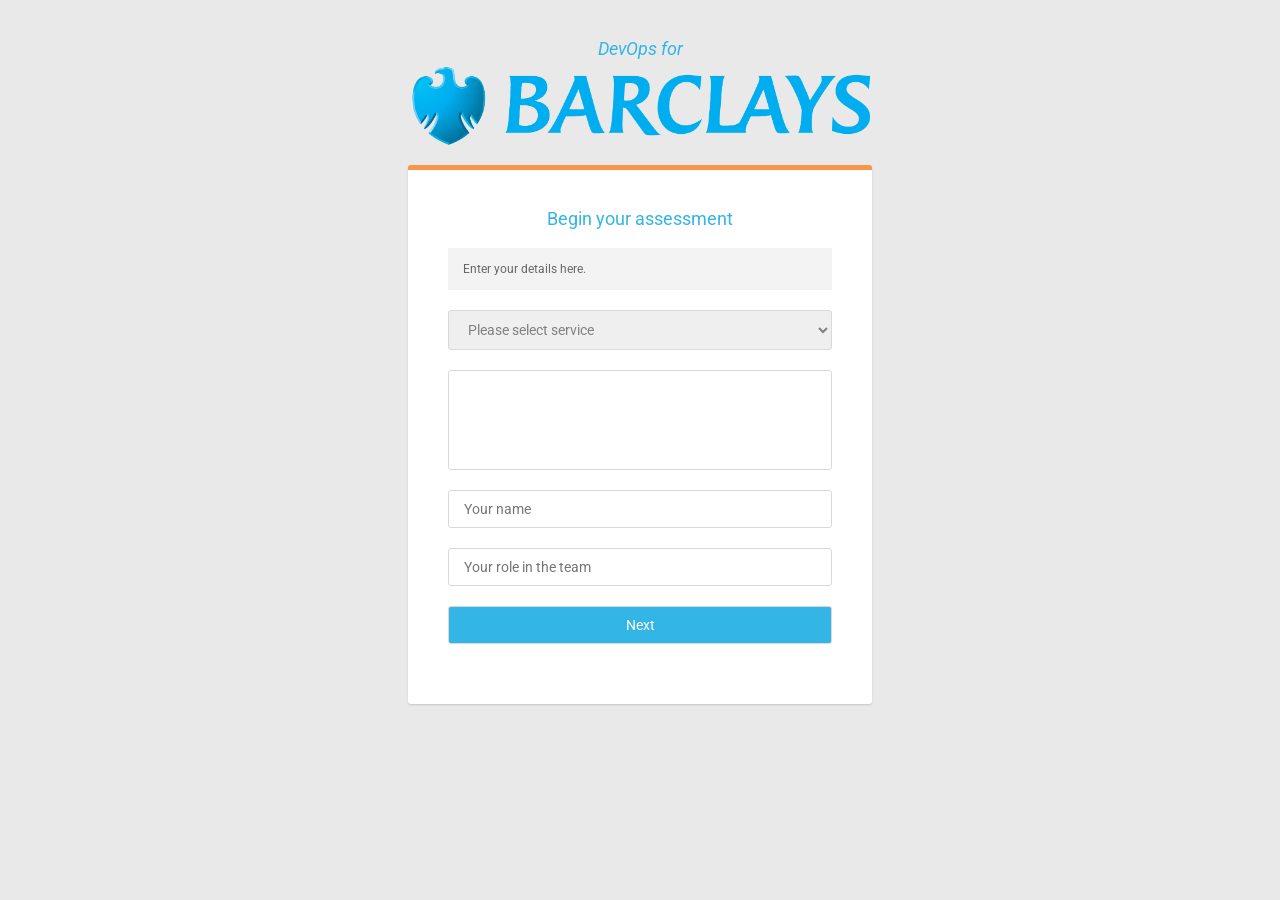
==== www/DevOpsAssessment/index.html @ d39666f9 "Adding updated code for rating and db store" ====
<!DOCTYPE html>
<html>

<head>
    <meta charset="UTF-8">
    <title>Virtusa DevOps Assesment</title>
    <link rel="stylesheet" href="css/reset.css">
    <link rel='stylesheet prefetch' href='http://daneden.github.io/animate.css/animate.min.css'>
    <link rel='stylesheet prefetch' href='http://fonts.googleapis.com/css?family=Roboto:400,100,400italic,700italic,700'>
    <link rel='stylesheet prefetch' href='http://maxcdn.bootstrapcdn.com/font-awesome/4.2.0/css/font-awesome.min.css'>
    <link rel="stylesheet" href="css/stylelogin.css">
</head>

<body>

    <h2 style="margin-top:40px;font-style:italic;font-size:18px;color:#33b5e5;font-weight:400">DevOps for</h2>
    <img src="./Pictures/Barclays_logo.png" width="38%">

    <div class='form aniamted bounceIn' style="margin-top:10px">
        <div class='login'>
            <h2>Begin your assessment</h2>
            <div class='alert'>
                Enter your details here.
            </div>
            <form>
                <!--                <input placeholder='Name of the Service your app is part of' type='text' id='serviceType' required>-->
                <select onchange="populate()" id="serviceType"  required>
                    <option value="" disabled selected>Please select service</option>
                </select>
<!--                <input type="checkbox" name="all" id="all" style="display:initial;width: initial;" /> <label> Check all </label>-->
                <div class="container" style="text-align:left;">
<!--                    <input type="checkbox" name="all" id="all" style="display:initial;width: initial;" /> <label> Check all </label>-->
                   
                    <!--<input type="checkbox" style="display:initial;width: initial;" /> <label>This is checkbox</label>
                    <br />
                    <input type="checkbox" style="display:initial;width: initial;" /> <label>This is checkbox</label>
                    <br />
                    <input type="checkbox" style="display:initial;width: initial;" /> <label>This is checkbox</label>
                    <br />
                    <input type="checkbox" style="display:initial;width: initial;" /> <label>This is checkbox</label>
                    <br />
                    <input type="checkbox" style="display:initial;width: initial;" /> <label>This is checkbox</label>-->
                </div>
                <!--                <input placeholder='IT Service your app is part of' type='text' id='appName' required>-->
                <input placeholder='Your name' type='text' id='yourName' required>
                <input placeholder='Your role in the team' type='text' id='designation' required>
                <input type="submit" id='nextBtn' class='formbtn' value="Next" style="width:100%">
            </form>
        </div>
        <div class='register'>
            <h2>Enter Your Project Details</h2>
            <div class='alert'>
                <div class='fa fa-times-circle'></div>
                Enter your details too.
            </div>
            <form>
                <input placeholder='Username' type='text'>
                <input placeholder='Password' type='password'>
                <input placeholder='Confirm Password' type='password'>
                <input placeholder='Email Address' type='email'>
                <input placeholder='Birth Date (mm/dd/yy)' type='text'>
                <div class="formbtn">Login</div>
            </form>
        </div>
    </div>
<!--    <script src="./js/data.json"></script>-->
    <script src='./js/jquery.min.js'></script>
    <script src="js/index.js"></script>
</body>

</html>
---- www/DevOpsAssessment/css/stylelogin.css ----
body {
    background: #e9e9e9;
    font-family: 'Roboto', sans-serif;
    text-align: center;
    -webkit-font-smoothing: antialiased;
    -moz-osx-font-smoothing: grayscale;
}
.form {
    position: relative;
    background: #ffffff;
    width: 30%;
    margin: 40px auto 0;
    padding: 40px;
    border-top: 5px solid #F79646;
    -webkit-border-radius: 3px;
    -moz-border-radius: 3px;
    border-radius: 3px;
    -webkit-box-shadow: 0px 1px 2px 0px rgba(0, 0, 0, 0.15);
    -moz-box-shadow: 0px 1px 2px 0px rgba(0, 0, 0, 0.15);
    box-shadow: 0px 1px 2px 0px rgba(0, 0, 0, 0.15);
}
.clickablenav:hover {
    background-color: #FCD8BA;
}
.form .switch {
    cursor: pointer;
    position: absolute;
    top: 0;
    right: 0;
    background: #33b5e5;
    width: 30px;
    height: 30px;
    margin: -5px 0 0;
    -webkit-border-radius: 0 3px 0 3px;
    -moz-border-radius: 0 3px 0 3px;
    border-radius: 0 3px 0 3px;
    color: #ffffff;
    font-size: 12px;
    line-height: 30px;
    text-align: center;
}
.form .switch .tooltip {
    position: absolute;
    top: 5px;
    right: -65px;
    display: block;
    background: rgba(0, 0, 0, 0.6);
    width: auto;
    padding: 5px;
    -webkit-border-radius: 3px;
    -moz-border-radius: 3px;
    border-radius: 3px;
    color: rgba(255, 255, 255, 0.6);
    font-size: 10px;
    font-weight: 600;
    line-height: 1;
    text-align: left;
    text-transform: uppercase;
}
.form .switch .tooltip:before {
    content: '';
    position: absolute;
    top: 5px;
    left: -5px;
    display: block;
    border-top: 5px solid transparent;
    border-bottom: 5px solid transparent;
    border-right: 5px solid rgba(0, 0, 0, 0.6);
}
.form .register {
    display: none;
}
.form h2 {
    margin: 0 0 20px;
    line-height: 1;
    color: #33b5e5;
    font-size: 18px;
    font-weight: 400;
}
.form .alert {
    position: relative;
    background: #f3f3f3;
    color: #666666;
    font-size: 12px;
    margin-bottom: 20px;
    padding: 15px;
    text-align: left;
}
.form .alert .fa-times-circle {
    cursor: pointer;
    position: absolute;
    top: 50%;
    right: 10px;
    display: block;
    width: 16px;
    height: 16px;
    line-height: 16px;
    margin-top: -8px;
    float: right;
}
.form input {
    outline: none;
/*    display: block;*/
    width: 100%;
    margin: 0 0 20px;
    padding: 10px 15px;
    border: 1px solid #d9d9d9;
    -webkit-border-radius: 3px;
    -moz-border-radius: 3px;
    border-radius: 3px;
    /*  color: #ccc;*/
    font-family: "Roboto";
    -webkti-box-sizing: border-box;
    -moz-box-sizing: border-box;
    box-sizing: border-box;
    font-size: 14px;
    -webkit-font-smoothing: antialiased;
    -moz-osx-font-smoothing: grayscale;
    -webkit-transition: all 0.3s linear 0s;
    -moz-transition: all 0.3s linear 0s;
    -ms-transition: all 0.3s linear 0s;
    -o-transition: all 0.3s linear 0s;
    transition: all 0.3s linear 0s;
}
.form input:focus {
    color: #333333;
    border: 1px solid #33b5e5;
}
select {
    outline: none;
    display: block;
    width: 100%;
    margin: 0 0 20px;
    padding: 10px 15px;
    border: 1px solid #d9d9d9;
    -webkit-border-radius: 3px;
    -moz-border-radius: 3px;
    border-radius: 3px;
    /*  color: #ccc;*/
    font-family: "Roboto";
    -webkti-box-sizing: border-box;
    -moz-box-sizing: border-box;
    box-sizing: border-box;
    font-size: 14px;
    -webkit-font-smoothing: antialiased;
    -moz-osx-font-smoothing: grayscale;
    -webkit-transition: all 0.3s linear 0s;
    -moz-transition: all 0.3s linear 0s;
    -ms-transition: all 0.3s linear 0s;
    -o-transition: all 0.3s linear 0s;
    transition: all 0.3s linear 0s;
}

select:focus{
    color: #333333;
    border: 1px solid #33b5e5;
}

select:required:invalid {
  color: gray;
}
option[value=""][disabled] {
  display: none;
}
option {
  color: black;
}

/*check box list*/

.container {
/*    border: 2px solid #ccc;*/
/*    width: 300px;*/
    height: 100px;
    overflow-y: scroll;
    /**/
    outline: none;
    display: block;
    width: 100%;
    margin: 0 0 20px;
    padding: 10px 15px;
    border: 1px solid #d9d9d9;
    -webkit-border-radius: 3px;
    -moz-border-radius: 3px;
    border-radius: 3px;
    /*  color: #ccc;*/
    font-family: "Roboto";
    -webkti-box-sizing: border-box;
    -moz-box-sizing: border-box;
    box-sizing: border-box;
    font-size: 14px;
    -webkit-font-smoothing: antialiased;
    -moz-osx-font-smoothing: grayscale;
    -webkit-transition: all 0.3s linear 0s;
    -moz-transition: all 0.3s linear 0s;
    -ms-transition: all 0.3s linear 0s;
    -o-transition: all 0.3s linear 0s;
    transition: all 0.3s linear 0s;
}

.container:focus{
    color: #333333;
    border: 1px solid #33b5e5;
}

/*.form button {
    cursor: pointer;
    background: #33b5e5;
    width: 100%;
    padding: 10px 15px;
    margin-bottom: 25px;
    border: 0;
    -webkit-border-radius: 3px;
    -moz-border-radius: 3px;
    border-radius: 3px;
    color: #ffffff;
    font-family: "Roboto";
    font-size: 14px;
    font-weight: 400;
    -webkit-font-smoothing: antialiased;
    -moz-osx-font-smoothing: grayscale;
    -webkit-transition: all 0.3s linear 0s;
    -moz-transition: all 0.3s linear 0s;
    -ms-transition: all 0.3s linear 0s;
    -o-transition: all 0.3s linear 0s;
    transition: all 0.3s linear 0s;
}*/
.formbtn {
    cursor: pointer;
    background: #33b5e5;
    width: 100%;
    padding: 10px 15px;
    margin-bottom: 25px;
    border: 0;
    -webkit-border-radius: 3px;
    -moz-border-radius: 3px;
    border-radius: 3px;
    color: #ffffff;
    font-family: "Roboto";
    font-size: 14px;
    font-weight: 400;
    -webkit-font-smoothing: antialiased;
    -moz-osx-font-smoothing: grayscale;
    -webkit-transition: all 0.3s linear 0s;
    -moz-transition: all 0.3s linear 0s;
    -ms-transition: all 0.3s linear 0s;
    -o-transition: all 0.3s linear 0s;
    transition: all 0.3s linear 0s;
}

.formbtn:hover {
    background: #1a9bcb;
}

/*.form button:hover {
    background: #1a9bcb;
}*/
.form footer {
    background: #f2f2f2;
    width: 100%;
    padding: 15px 40px;
    margin: 0 0 -40px -40px;
    -webkit-border-radius: 0 0 3px 3px;
    -moz-border-radius: 0 0 3px 3px;
    border-radius: 0 0 3px 3px;
    color: #666666;
    font-size: 12px;
    text-align: center;
}
.form footer a {
    color: #333333;
    text-decoration: none;
}
.info {
    width: 300px;
    margin: 25px auto;
    text-align: center;
}
.info h1 {
    margin: 0;
    padding: 0;
    font-size: 24px;
    font-weight: 400;
    color: #333333;
}
.info span {
    color: #666666;
    font-size: 12px;
}
.info span a {
    color: #000000;
    text-decoration: none;
}
.info span .fa {
    color: #33b5e5;
}
.info span .spoilers {
    color: #999999;
    margin-top: 5px;
    font-size: 10px;
}
@media only screen and (max-width: 1920px) {
    .form1 {
        position: relative;
        background: #ffffff;
        width: 55%;
        height: 187px;
        margin: 40px auto 0;
        padding: 40px;
        border-top: 5px solid #F79646;
        -webkit-border-radius: 3px;
        -moz-border-radius: 3px;
        border-radius: 3px;
        -webkit-box-shadow: 0px 1px 2px 0px rgba(0, 0, 0, 0.15);
        -moz-box-shadow: 0px 1px 2px 0px rgba(0, 0, 0, 0.15);
        box-shadow: 0px 1px 2px 0px rgba(0, 0, 0, 0.15);
    }
}
@media only screen and (max-width: 1400px) {
    .form1 {
        position: relative;
        background: #ffffff;
        width: 55%;
        height: 187px;
        margin: 40px auto 0;
        padding: 40px;
        border-top: 5px solid #F79646;
        -webkit-border-radius: 3px;
        -moz-border-radius: 3px;
        border-radius: 3px;
        -webkit-box-shadow: 0px 1px 2px 0px rgba(0, 0, 0, 0.15);
        -moz-box-shadow: 0px 1px 2px 0px rgba(0, 0, 0, 0.15);
        box-shadow: 0px 1px 2px 0px rgba(0, 0, 0, 0.15);
    }
}
@media only screen and (max-width: 1200px) {
    .form1 {
        position: relative;
        background: #ffffff;
        width: 55%;
        height: 243px;
        margin: 40px auto 0;
        padding: 40px;
        border-top: 5px solid #F79646;
        -webkit-border-radius: 3px;
        -moz-border-radius: 3px;
        border-radius: 3px;
        -webkit-box-shadow: 0px 1px 2px 0px rgba(0, 0, 0, 0.15);
        -moz-box-shadow: 0px 1px 2px 0px rgba(0, 0, 0, 0.15);
        box-shadow: 0px 1px 2px 0px rgba(0, 0, 0, 0.15);
    }
}
@media only screen and (max-width: 1200px) {
    .form1 {
        position: relative;
        background: #ffffff;
        width: 55%;
        height: 243px;
        margin: 40px auto 0;
        padding: 40px;
        border-top: 5px solid #F79646;
        -webkit-border-radius: 3px;
        -moz-border-radius: 3px;
        border-radius: 3px;
        -webkit-box-shadow: 0px 1px 2px 0px rgba(0, 0, 0, 0.15);
        -moz-box-shadow: 0px 1px 2px 0px rgba(0, 0, 0, 0.15);
        box-shadow: 0px 1px 2px 0px rgba(0, 0, 0, 0.15);
    }
}

/* Medium Devices, Desktops */

@media only screen and (max-width: 992px) {
    .form1 {
        position: relative;
        background: #ffffff;
        width: 55%;
        height: 260px;
        margin: 40px auto 0;
        padding: 40px;
        border-top: 5px solid #F79646;
        -webkit-border-radius: 3px;
        -moz-border-radius: 3px;
        border-radius: 3px;
        -webkit-box-shadow: 0px 1px 2px 0px rgba(0, 0, 0, 0.15);
        -moz-box-shadow: 0px 1px 2px 0px rgba(0, 0, 0, 0.15);
        box-shadow: 0px 1px 2px 0px rgba(0, 0, 0, 0.15);
    }
}

/* Small Devices, Tablets */

@media only screen and (max-width: 768px) {
    .form1 {
        position: relative;
        background: #ffffff;
        width: 55%;
        height: 390px;
        margin: 40px auto 0;
        padding: 40px;
        border-top: 5px solid #F79646;
        -webkit-border-radius: 3px;
        -moz-border-radius: 3px;
        border-radius: 3px;
        -webkit-box-shadow: 0px 1px 2px 0px rgba(0, 0, 0, 0.15);
        -moz-box-shadow: 0px 1px 2px 0px rgba(0, 0, 0, 0.15);
        box-shadow: 0px 1px 2px 0px rgba(0, 0, 0, 0.15);
    }
}

/* Extra Small Devices, Phones */

@media only screen and (max-width: 480px) {
    .form1 {
        position: relative;
        background: #ffffff;
        width: 55%;
        margin: 40px auto 0;
        padding: 40px;
        border-top: 5px solid #F79646;
        -webkit-border-radius: 3px;
        -moz-border-radius: 3px;
        border-radius: 3px;
        -webkit-box-shadow: 0px 1px 2px 0px rgba(0, 0, 0, 0.15);
        -moz-box-shadow: 0px 1px 2px 0px rgba(0, 0, 0, 0.15);
        box-shadow: 0px 1px 2px 0px rgba(0, 0, 0, 0.15);
    }
}
#processNav:hover {
    cursor: pointer;
}
#ToolsNav:hover {
    cursor: pointer;
}
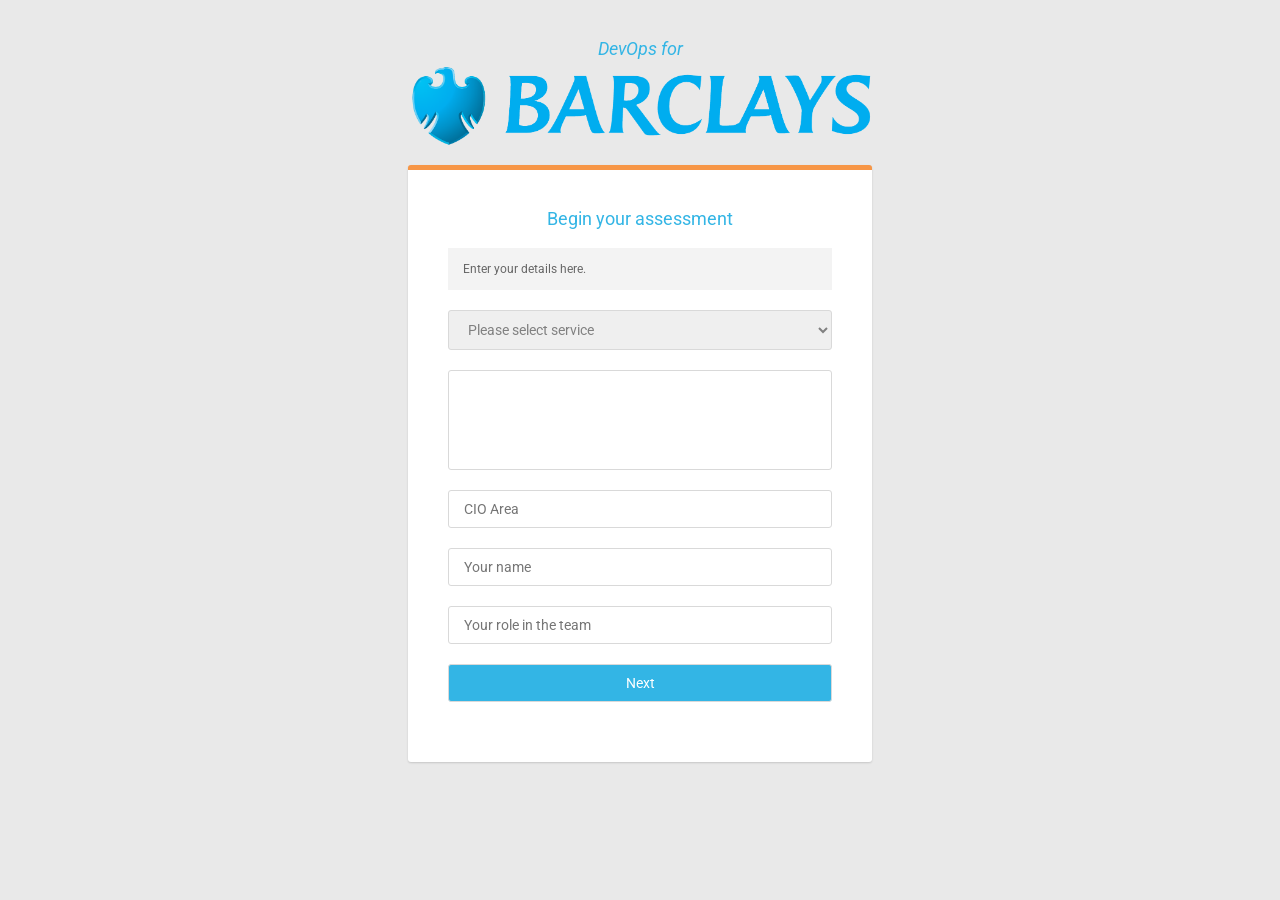
==== commit d754c0d5: "Added changes to fix minor bugs and updated questions json" ====
--- a/www/DevOpsAssessment/index.html
+++ b/www/DevOpsAssessment/index.html
@@ -42,6 +42,7 @@
                     <input type="checkbox" style="display:initial;width: initial;" /> <label>This is checkbox</label>-->
                 </div>
                 <!--                <input placeholder='IT Service your app is part of' type='text' id='appName' required>-->
+                <input placeholder='CIO Area' type='text' id='cioArea' required>
                 <input placeholder='Your name' type='text' id='yourName' required>
                 <input placeholder='Your role in the team' type='text' id='designation' required>
                 <input type="submit" id='nextBtn' class='formbtn' value="Next" style="width:100%">
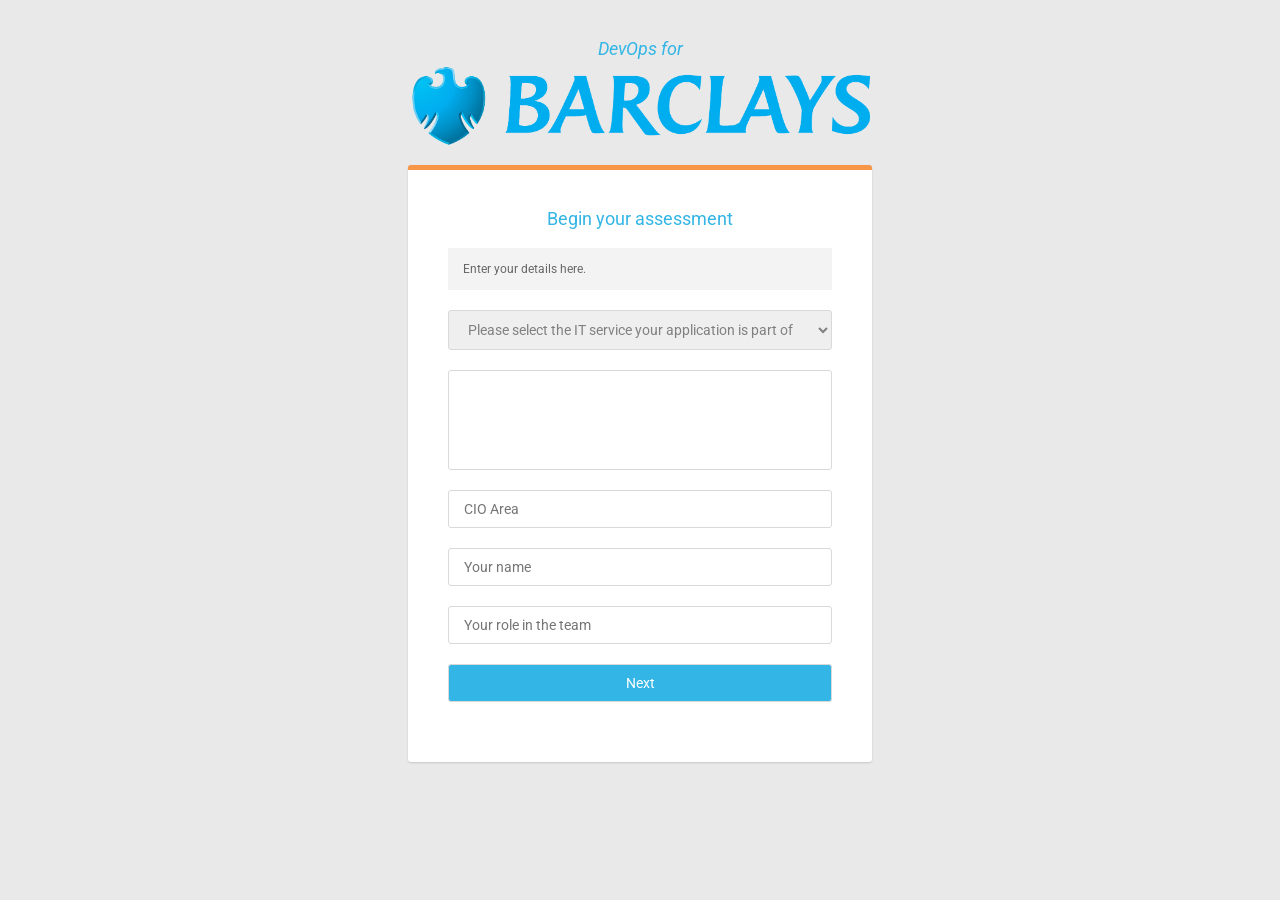
==== commit 0f5f7430: "Updated changes for IE from Ronan" ====
--- a/www/DevOpsAssessment/index.html
+++ b/www/DevOpsAssessment/index.html
@@ -2,71 +2,49 @@
 <html>
 
 <head>
-    <meta charset="UTF-8">
-    <title>Virtusa DevOps Assesment</title>
-    <link rel="stylesheet" href="css/reset.css">
-    <link rel='stylesheet prefetch' href='http://daneden.github.io/animate.css/animate.min.css'>
-    <link rel='stylesheet prefetch' href='http://fonts.googleapis.com/css?family=Roboto:400,100,400italic,700italic,700'>
-    <link rel='stylesheet prefetch' href='http://maxcdn.bootstrapcdn.com/font-awesome/4.2.0/css/font-awesome.min.css'>
-    <link rel="stylesheet" href="css/stylelogin.css">
+<meta charset="UTF-8">
+<title>Virtusa DevOps Assesment</title>
+<link rel="stylesheet" href="css/reset.css">
+<link rel='stylesheet prefetch' href='http://daneden.github.io/animate.css/animate.min.css'>
+<link rel='stylesheet prefetch' href='http://fonts.googleapis.com/css?family=Roboto:400,100,400italic,700italic,700'>
+<link rel='stylesheet prefetch' href='http://maxcdn.bootstrapcdn.com/font-awesome/4.2.0/css/font-awesome.min.css'>
+<link rel="stylesheet" href="css/stylelogin.css">
 </head>
 
 <body>
 
-    <h2 style="margin-top:40px;font-style:italic;font-size:18px;color:#33b5e5;font-weight:400">DevOps for</h2>
-    <img src="./Pictures/Barclays_logo.png" width="38%">
+ <h2 style="margin-top: 40px; font-style: italic; font-size: 18px; color: #33b5e5; font-weight: 400">DevOps for</h2>
+ <img src="./Pictures/Barclays_logo.png" width="38%">
 
-    <div class='form aniamted bounceIn' style="margin-top:10px">
-        <div class='login'>
-            <h2>Begin your assessment</h2>
-            <div class='alert'>
-                Enter your details here.
-            </div>
-            <form>
-                <!--                <input placeholder='Name of the Service your app is part of' type='text' id='serviceType' required>-->
-                <select onchange="populate()" id="serviceType"  required>
-                    <option value="" disabled selected>Please select service</option>
-                </select>
-<!--                <input type="checkbox" name="all" id="all" style="display:initial;width: initial;" /> <label> Check all </label>-->
-                <div class="container" style="text-align:left;">
-<!--                    <input type="checkbox" name="all" id="all" style="display:initial;width: initial;" /> <label> Check all </label>-->
-                   
-                    <!--<input type="checkbox" style="display:initial;width: initial;" /> <label>This is checkbox</label>
-                    <br />
-                    <input type="checkbox" style="display:initial;width: initial;" /> <label>This is checkbox</label>
-                    <br />
-                    <input type="checkbox" style="display:initial;width: initial;" /> <label>This is checkbox</label>
-                    <br />
-                    <input type="checkbox" style="display:initial;width: initial;" /> <label>This is checkbox</label>
-                    <br />
-                    <input type="checkbox" style="display:initial;width: initial;" /> <label>This is checkbox</label>-->
-                </div>
-                <!--                <input placeholder='IT Service your app is part of' type='text' id='appName' required>-->
-                <input placeholder='CIO Area' type='text' id='cioArea' required>
-                <input placeholder='Your name' type='text' id='yourName' required>
-                <input placeholder='Your role in the team' type='text' id='designation' required>
-                <input type="submit" id='nextBtn' class='formbtn' value="Next" style="width:100%">
-            </form>
-        </div>
-        <div class='register'>
-            <h2>Enter Your Project Details</h2>
-            <div class='alert'>
-                <div class='fa fa-times-circle'></div>
-                Enter your details too.
-            </div>
-            <form>
-                <input placeholder='Username' type='text'>
-                <input placeholder='Password' type='password'>
-                <input placeholder='Confirm Password' type='password'>
-                <input placeholder='Email Address' type='email'>
-                <input placeholder='Birth Date (mm/dd/yy)' type='text'>
-                <div class="formbtn">Login</div>
-            </form>
-        </div>
-    </div>
-<!--    <script src="./js/data.json"></script>-->
-    <script src='./js/jquery.min.js'></script>
-    <script src="js/index.js"></script>
+ <div class='form animated bounceIn' style="margin-top: 10px">
+  <div class='login'>
+   <h2>Begin your assessment</h2>
+   <div class='alert'>Enter your details here.</div>
+   <form>
+    <select onchange="populate()" id="serviceType" required>
+     <option value="" disabled selected>Please select the IT service your application is part of</option>
+    </select>
+    <div class="container" style="text-align: left;"></div>
+    <input placeholder='CIO Area ' type='text' id='cioArea' required> <input placeholder='Your name' type='text' id='yourName' required> <input
+     placeholder='Your role in the team' type='text' id='designation' required> <input type="submit" id='nextBtn' class='formbtn' value="Next"
+     style="width: 100%">
+   </form>
+  </div>
+  <div class='register'>
+   <h2>Enter Your Project Details</h2>
+   <div class='alert'>
+    <div class='fa fa-times-circle'></div>
+    Enter your details too.
+   </div>
+   <form>
+    <input placeholder='Username' type='text'> <input placeholder='Password' type='password'> <input placeholder='Confirm Password'
+     type='password'> <input placeholder='Email Address' type='email'> <input placeholder='Birth Date (mm/dd/yy)' type='text'>
+    <div class="formbtn">Login</div>
+   </form>
+  </div>
+ </div>
+ <script src='./js/jquery.min.js'></script>
+ <script src="js/index.js"></script>
 </body>
 
 </html>
